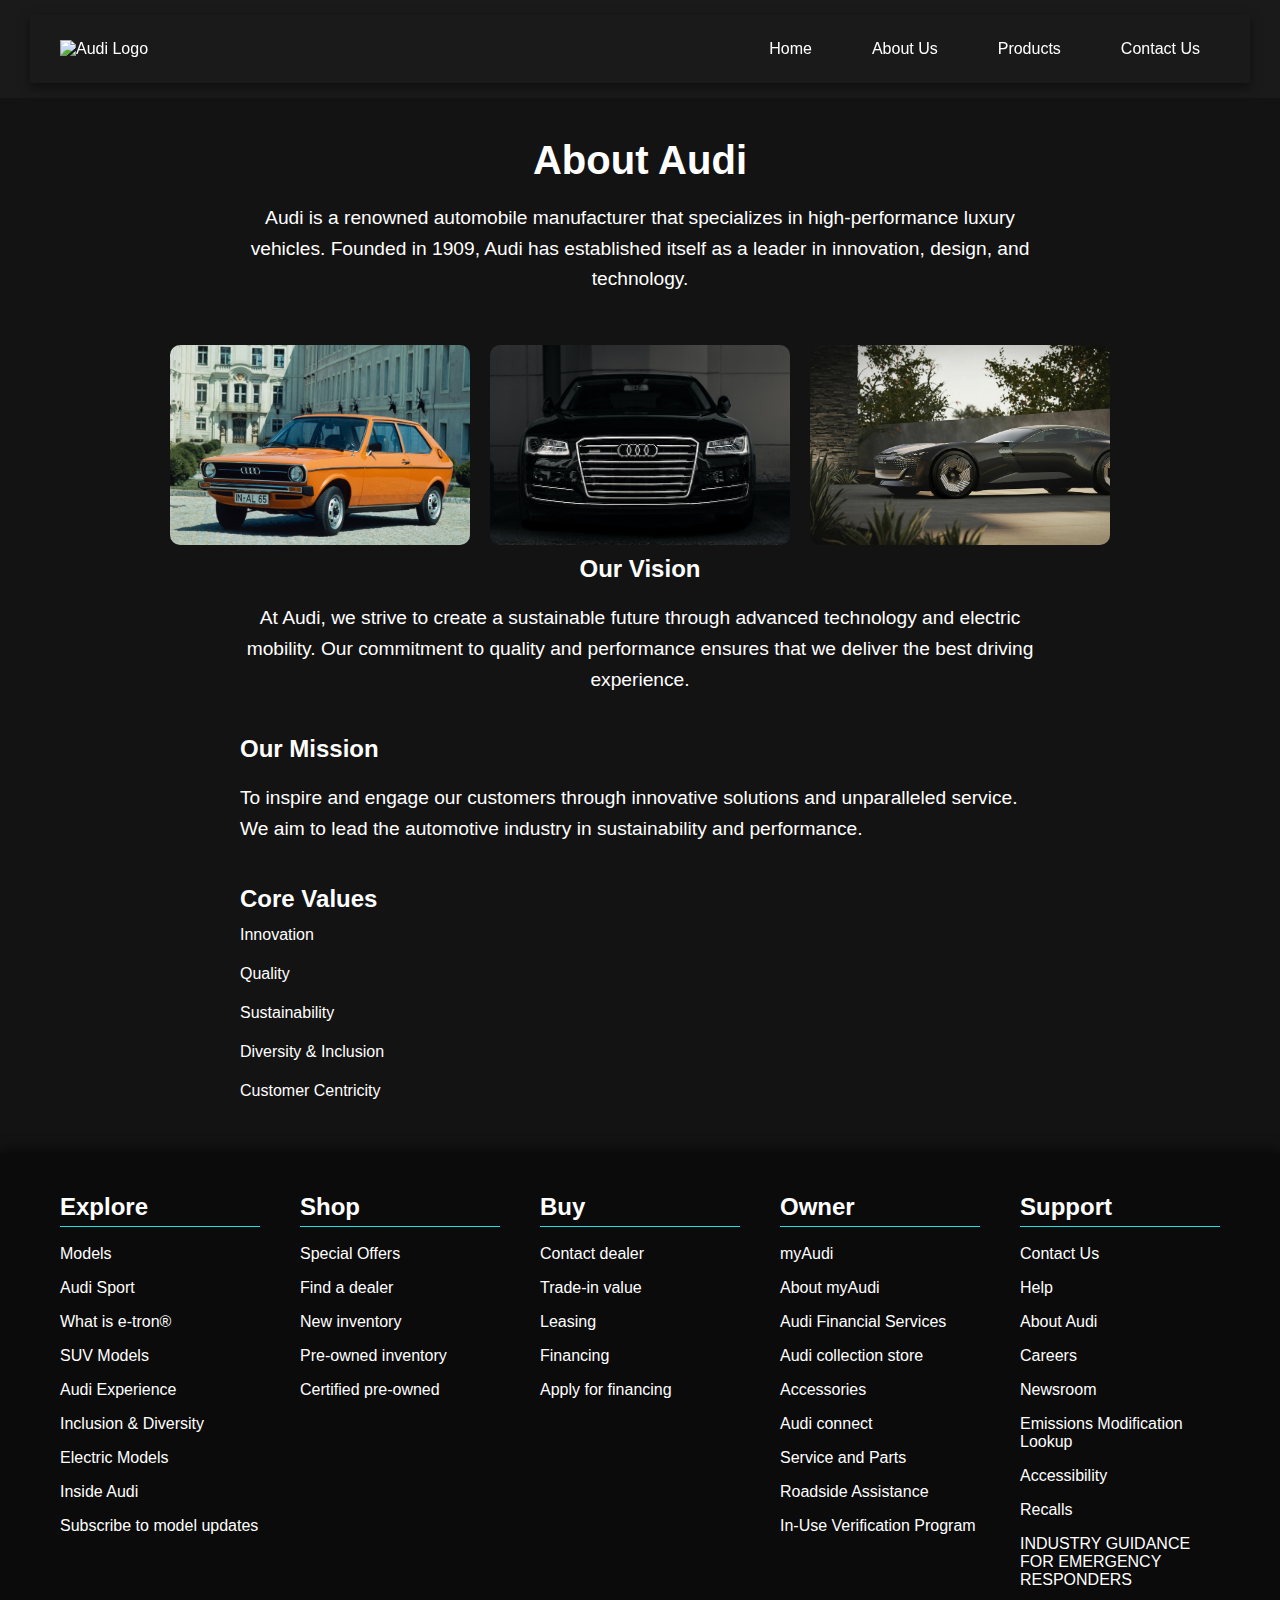
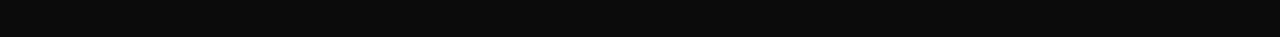
==== about.html @ 6d5eec99 "Add about section" ====
<!DOCTYPE html>
<html lang="en">
<head>
    <meta charset="UTF-8">
    <meta name="viewport" content="width=device-width, initial-scale=1.0">
    <title>About Us</title>
    <link rel="stylesheet" href="about.css">
    <link rel="stylesheet" href="style.css">
</head>
<body>
    <header>
        <nav class="navbar">
            <div class="logoContent">
                <img src="./images/Logo.png" alt="Audi Logo">
            </div>
            <div class="links">
                <a href="index.html">Home</a> 
                <a href="about.html">About Us</a>
                <a href="#">Products</a>
                <a href="#">Contact Us</a>
            </div>
        </nav>
    </header>

    <section class="about-section">
        <h1>About Audi</h1>
        <p>Audi is a renowned automobile manufacturer that specializes in high-performance luxury vehicles. Founded in 1909, Audi has established itself as a leader in innovation, design, and technology.</p>

        <div class="about-images">
            <img src="./images/audi-history.jpg" alt="Audi History" class="about-image">
            <img src="./images/audi-innovation.jpg" alt="Audi Innovation" class="about-image">
            <img src="./images/audi-future.jpg" alt="Audi Future" class="about-image">
        </div>

        <div class="about-description">
            <h2>Our Vision</h2>
            <p>At Audi, we strive to create a sustainable future through advanced technology and electric mobility. Our commitment to quality and performance ensures that we deliver the best driving experience.</p>
        </div>

        <div class="mission-section">
            <h2>Our Mission</h2>
            <p>To inspire and engage our customers through innovative solutions and unparalleled service. We aim to lead the automotive industry in sustainability and performance.</p>
        </div>

        <div class="values-section">
            <h2>Core Values</h2>
            <ul>
                <li>Innovation</li>
                <li>Quality</li>
                <li>Sustainability</li>
                <li>Diversity & Inclusion</li>
                <li>Customer Centricity</li>
            </ul>
        </div>
    </section>

    <footer class="foot">
        <div class="end">
            <ul class="explore">
                <h3>Explore</h3>
                <li>Models</li>
                <li>Audi Sport</li>
                <li>What is e-tron®</li>
                <li>SUV Models</li>
                <li>Audi Experience</li>
                <li>Inclusion & Diversity</li>
                <li>Electric Models</li>
                <li>Inside Audi</li>
                <li>Subscribe to model updates</li>
            </ul>
            <ul class="shop">
                <h3>Shop</h3>
                <li>Special Offers</li>
                <li>Find a dealer</li>
                <li>New inventory</li>
                <li>Pre-owned inventory</li>
                <li>Certified pre-owned</li>
            </ul>
            <ul class="buy">
                <h3>Buy</h3>
                <li>Contact dealer</li>
                <li>Trade-in value</li>
                <li>Leasing</li>
                <li>Financing</li>
                <li>Apply for financing</li>
            </ul>
            <ul class="own">
                <h3>Owner</h3>
                <li>myAudi</li>
                <li>About myAudi</li>
                <li>Audi Financial Services</li>
                <li>Audi collection store</li>
                <li>Accessories</li>
                <li>Audi connect</li>
                <li>Service and Parts</li>
                <li>Roadside Assistance</li>
                <li>In-Use Verification Program</li>
            </ul>
            <ul class="support">
                <h3>Support</h3>
                <li>Contact Us</li>
                <li>Help</li>
                <li>About Audi</li>
                <li>Careers</li>
                <li>Newsroom</li>
                <li>Emissions Modification Lookup</li>
                <li>Accessibility</li>
                <li>Recalls</li>
                <li>INDUSTRY GUIDANCE FOR EMERGENCY RESPONDERS</li>
            </ul>
        </div>
    </footer>
    <script src="/script.js"></script>
</body>
</html>
---- about.css ----
/* Reset styles */
* {
    margin: 0;
    padding: 0;
    box-sizing: border-box; /* Added for better box model handling */
}

/* Body styling */
body {
    background-color: rgb(20, 20, 20); /* Dark background */
    color: white; /* Default text color */
    font-family: Arial, sans-serif; /* General font */
}

/* Header styling */
header {
    background-color: #1a1a1a; /* Dark header */
    padding: 15px 30px;
}

/* Navbar styling */
.navbar {
    display: flex;
    justify-content: space-between;
    align-items: center;
    position: sticky;
    top: 0;
    z-index: 1000;
}

/* Logo styling */
.logoContent img {
    width: 60px; /* Logo size */
}

/* Links styling */
.links {
    display: flex;
    gap: 20px;
}

.links a {
    text-decoration: none;
    color: rgb(255, 255, 255);
    padding: 10px 20px;
    transition: background-color 0.3s ease-in-out, color 0.3s ease;
    border-radius: 5px;
    font-size: 16px;
}

.links a:hover {
    background-color: #333; /* Hover effect */
    color: rgb(24, 224, 227);
    box-shadow: 0 0 10px rgba(24, 224, 227, 0.5);
}

/* About section styling */
.about-section {
    padding: 40px 20px;
    text-align: center; /* Centering the content */
}

.about-section h1 {
    font-size: 2.5rem;
    margin-bottom: 20px; /* Spacing below the title */
}

.about-section p {
    font-size: 1.2rem;
    line-height: 1.6; /* Better readability */
    margin: 20px auto; /* Center the paragraph with some margin */
    max-width: 800px; /* Limit the width of the paragraph */
}

/* Image gallery */
.about-images {
    display: flex;
    justify-content: center;
    flex-wrap: wrap;
    margin-top: 40px;
}

.about-images img {
    width: 300px; /* Fixed width */
    height: 200px; /* Fixed height */
    object-fit: cover; /* Ensures images cover the area without distortion */
    margin: 10px;
    border-radius: 10px; /* Rounded corners for images */
    transition: transform 0.3s ease; /* Animation effect on hover */
}

.about-images img:hover {
    transform: scale(1.05); /* Slightly enlarges the image on hover */
}

/* Mission and Values sections */
.mission-section, .values-section {
    margin-top: 40px; /* Spacing above each section */
    text-align: left; /* Align text to the left */
    max-width: 800px; /* Limit the width of the sections */
    margin-left: auto; /* Center the sections */
    margin-right: auto; /* Center the sections */
}

.values-section ul {
    list-style: none; /* Remove bullets */
    padding-left: 0; /* Remove left padding */
}

.values-section li {
    margin: 5px 0; /* Spacing between list items */
    animation: fadeIn 0.5s ease forwards; /* Add fade-in animation */
}

/* Footer styling */
footer {
    background-color: rgb(11, 11, 11);
    padding: 40px 20px; /* Increased padding for better spacing */
    color: white;
    display: flex;
    flex-wrap: wrap;
    justify-content: space-between;
    align-items: flex-start;
    box-shadow: 0 -4px 10px rgba(0, 0, 0, 0.5);
}

/* Container for footer sections */
.end {
    display: flex;
    flex: 1; /* Allow the section to grow */
    justify-content: space-around;
    align-items: flex-start;
    flex-wrap: wrap; /* Allow wrapping on smaller screens */
    max-width: 1200px; /* Center the footer content */
    margin: 0 auto; /* Center alignment */
}

/* Styling for each list */
.end ul {
    list-style: none;
    padding: 0;
    margin: 0 20px; /* Margin for spacing */
    width: 200px; /* Fixed width for consistency */
}

/* Headings styling */
h3 {
    margin-bottom: 10px; /* Spacing below section headings */
}

/* Animation */
@keyframes fadeIn {
    0% {
        opacity: 0;
        transform: translateY(10px); /* Start slightly lower */
    }
    100% {
        opacity: 1;
        transform: translateY(0); /* End in original position */
    }
}
---- style.css ----
*{
    margin: 0;
    padding: 0;
}

body{
    background-color:rgb(20, 19, 19);
}
/* navbar section */
.navbar {
  background-color: #1a1a1a; /* Dark background */
  color: white;
  display: flex;
  justify-content: space-between;
  align-items: center;
  padding: 15px 30px;
  position: sticky;
  top: 0;
  z-index: 1000;
  box-shadow: 0 4px 10px rgba(0, 0, 0, 0.5);
}

/* Logo styling */
.logoContent img {
  width: 100px; /* Adjusted size */
  height: auto;
}

/* Links styling */
.links {
  display: flex;
  gap: 20px;
}

.links a {
  text-decoration: none;
  color: rgb(255, 255, 255);
  padding: 10px 20px;
  transition: 0.3s ease-in-out;
  border-radius: 5px;
  font-size: 16px;
}

.links a:hover {
  background-color: #333; /* Hover effect */
  color: rgb(24, 224, 227);
  box-shadow: 0 0 10px rgba(24, 224, 227, 0.5);
}

/* Mobile responsive */
@media (max-width: 768px) {
  .navbar {
    flex-direction: column;
    align-items: flex-start;
    padding: 10px;
  }

  .links {
    flex-direction: column;
    width: 100%;
    gap: 10px;
  }

  .links a {
    padding: 15px;
    width: 100%;
    text-align: left;
  }
}
/* slider css */
#sliders{
    width: 100%;
    height: 500px;
    margin: auto;
    box-shadow: 0 0 3px black;
    position: relative;

}
.slide{
    height: 100%;
    width: 100%;
    object-fit: cover;
    position: absolute;
    animation:sliding 16s 1.5s infinite ;
}

@keyframes sliding{
    0%{
        transform: translateX(-0%);
    }
    15%{
        transform: translateX(-100%);
    }
    30%{
        transform: translateX(-200%);
    }
    45%{
        transform: translateX(-300%);
    }
    60%{
        transform: translateX(-200%);
    }
    75%{
        transform: translateX(-100%);
    }
    100%{
        transform: translateX(-0%);
    }
}
/* slider css end */

.models{
    padding: 60px 0;
    display: flex;
    justify-content: space-evenly;
    align-items: center;
}
.one , .two ,.three{
    
  height: 70vh;
  width: 20%;


}
.one{
  background: no-repeat;
background-image:url(https://i.pinimg.com/564x/d4/bb/69/d4bb697a2941b08ff749fef2f58c51b9.jpg) ;
background-size:100% 90% ;
}
.two{
  background: no-repeat;
background-image:url(https://i.pinimg.com/564x/ad/93/be/ad93bef33e4630742f13a92005409140.jpg);
background-size:100% 90% ;
}
.three{
  background: no-repeat;
background-image:url(https://i.pinimg.com/564x/08/ae/2f/08ae2fa3f4aa5f7aedd374107a49757d.jpg);
background-size:100% 90% ;
}
.models h1 {
  display: flex;
  justify-content: center;
  align-items: center;
  text-decoration: none;
  font-family: "Pacifico", cursive;
  font-weight: 400;
  color: white;
}
.models a{
  text-decoration: none;
  
}

.performance{
    display: flex;
    justify-content: center;
    align-items: center;
     }
     .spec-box{
    
    display: flex;
    justify-content: space-evenly;
  
     }
    .hp , .trq , .spd{
      color:rgb(246, 246, 246);
    list-style: none;
    
    height:30rem;
    width: 25rem;
    display: flex;
    align-items: center;
    justify-content: center;
    flex-direction: column;
    }
    .spec-box p{
      font-size: 1.5rem;
    }
    .spec-box h1{
      font-size: 4rem;
      display: flex;
      gap: 1rem
      ;
    }
    .line{
      height: 70vh;
      width: 0px;
      border: 1px solid rgb(22, 203, 219);
    }

    /* footer */
    footer {
      background-color: rgb(11, 11, 11);
      padding: 40px 20px; /* Increased padding for better spacing */
      color: white;
      display: flex;
      flex-wrap: wrap;
      justify-content: space-between;
      align-items: flex-start;
      box-shadow: 0 -4px 10px rgba(0, 0, 0, 0.5);
  }
  
  /* Container for footer sections */
  .end {
      display: flex;
      flex: 1; /* Allow the section to grow */
      justify-content: space-around;
      align-items: flex-start;
      flex-wrap: wrap; /* Allow wrapping on smaller screens */
      max-width: 1200px; /* Center the footer content */
      margin: 0 auto; /* Center alignment */
  }
  
  /* Styling for each list */
  .end ul {
      list-style: none;
      padding: 0;
      margin: 0 20px; /* Margin for spacing */
      width: 200px; /* Fixed width for consistency */
  }
  
  h3 {
      font-size: 1.5rem; /* Font size for headings */
      margin-bottom: 10px; /* Space below headings */
      border-bottom: 1px solid rgb(24, 224, 227); /* Underline for headings */
      padding-bottom: 5px; /* Padding for headings */
  }
  
  /* Styling for list items */
  li {
      padding: 8px 0; /* Vertical padding for list items */
      transition: color 0.3s; /* Smooth color transition */
  }
  
  li:hover {
      color: rgb(24, 224, 227); /* Hover effect on list items */
  }
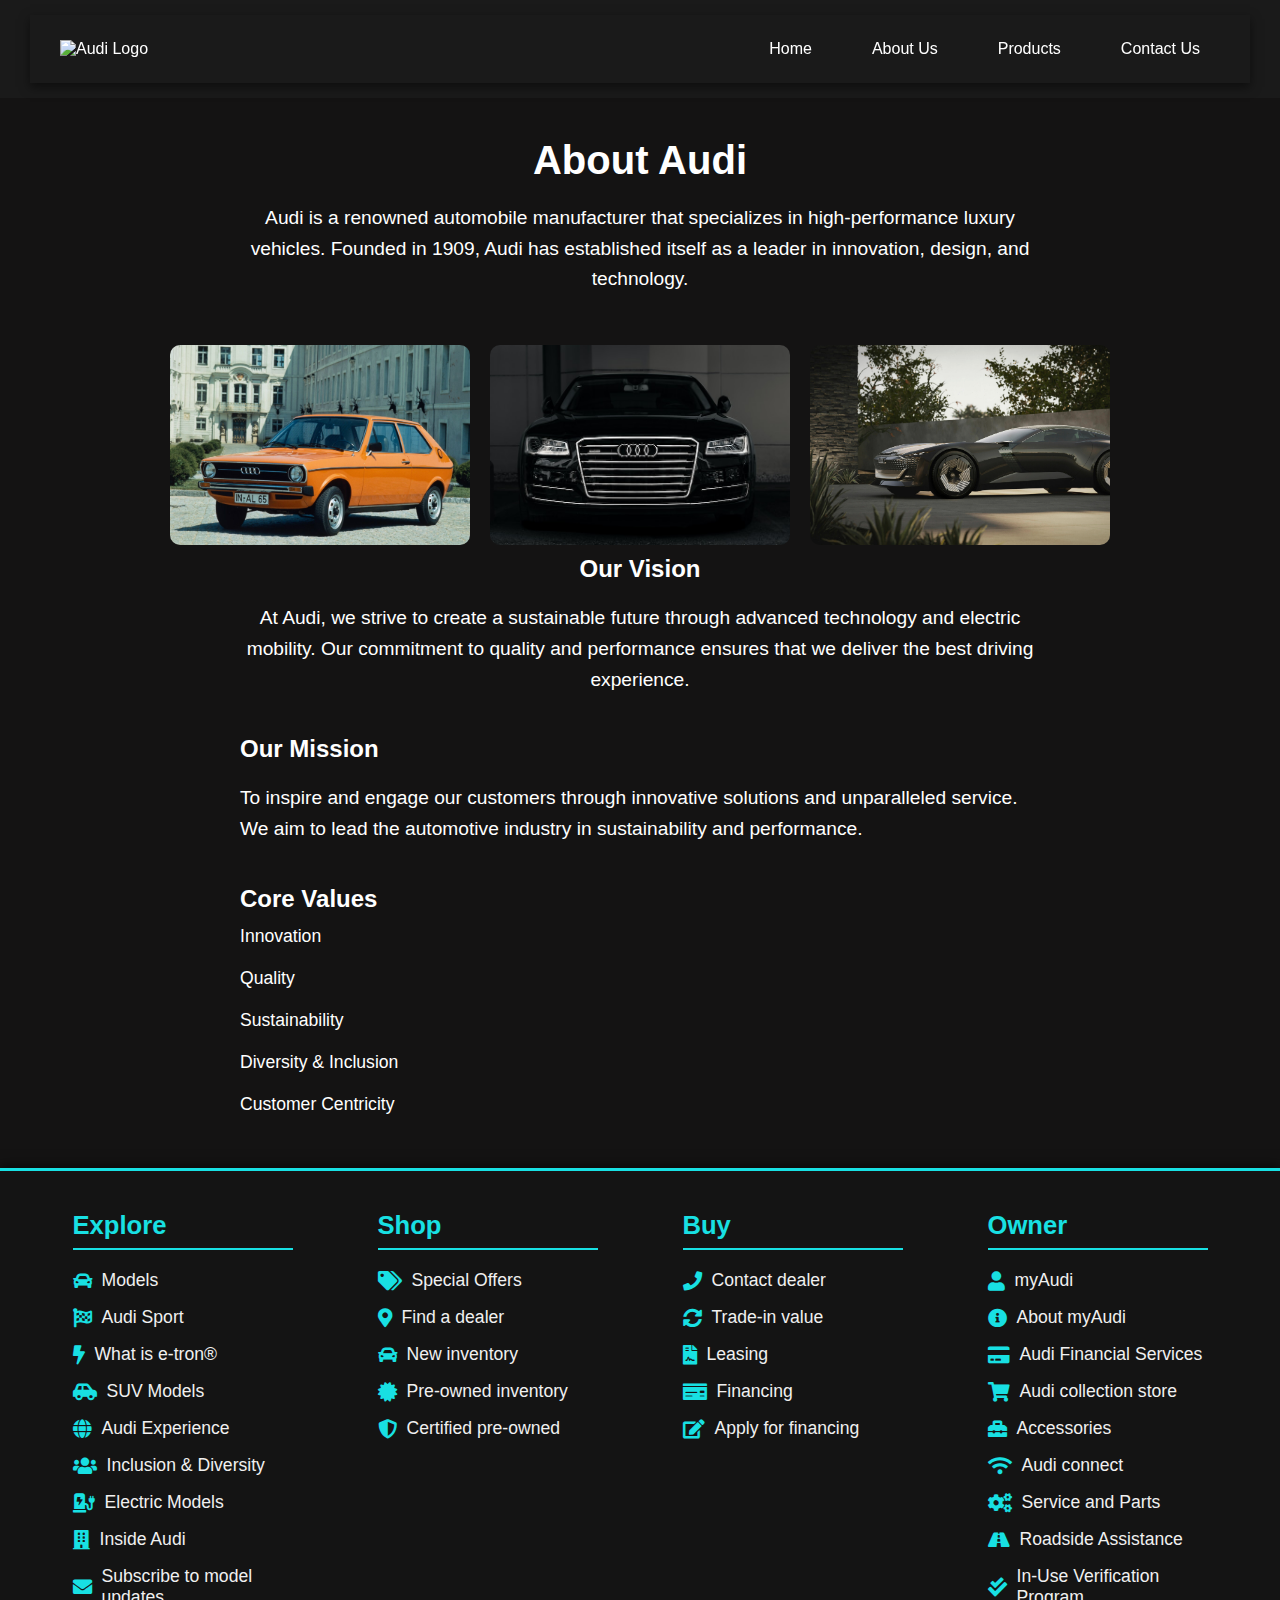
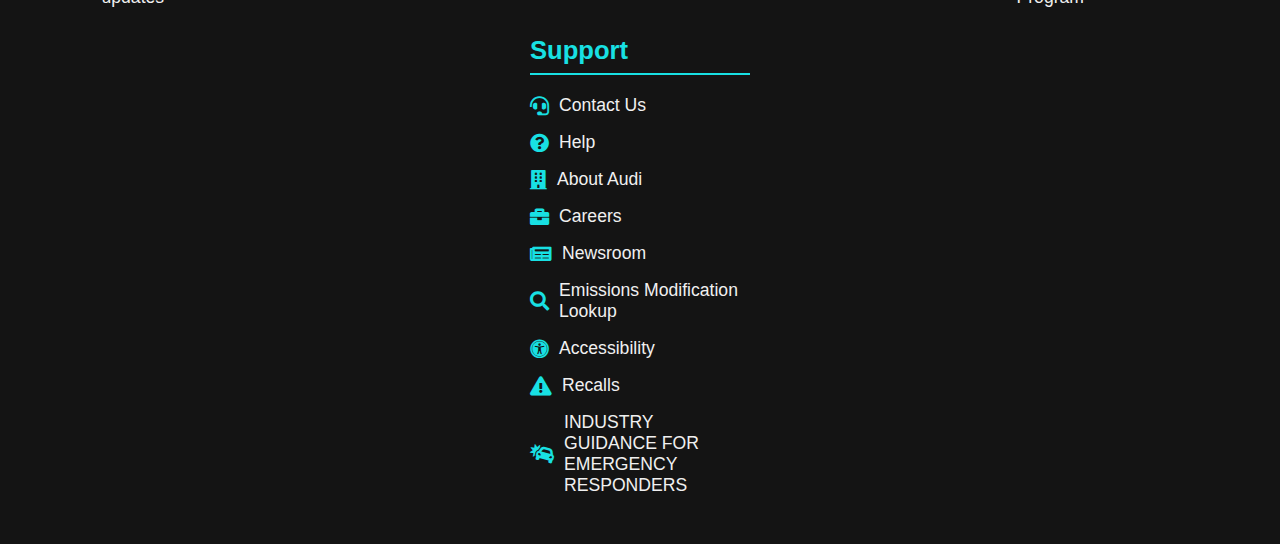
==== commit 82a6ddd5: "Added changes to the footer section" ====
--- a/about.html
+++ b/about.html
@@ -6,6 +6,8 @@
     <title>About Us</title>
     <link rel="stylesheet" href="about.css">
     <link rel="stylesheet" href="style.css">
+    <link rel="stylesheet" href="https://cdnjs.cloudflare.com/ajax/libs/font-awesome/5.15.4/css/all.min.css">
+
 </head>
 <body>
     <header>
@@ -58,55 +60,55 @@
         <div class="end">
             <ul class="explore">
                 <h3>Explore</h3>
-                <li>Models</li>
-                <li>Audi Sport</li>
-                <li>What is e-tron®</li>
-                <li>SUV Models</li>
-                <li>Audi Experience</li>
-                <li>Inclusion & Diversity</li>
-                <li>Electric Models</li>
-                <li>Inside Audi</li>
-                <li>Subscribe to model updates</li>
+                <li><i class="fas fa-car"></i> Models</li>
+                <li><i class="fas fa-flag-checkered"></i> Audi Sport</li>
+                <li><i class="fas fa-bolt"></i> What is e-tron®</li>
+                <li><i class="fas fa-car-side"></i> SUV Models</li>
+                <li><i class="fas fa-globe"></i> Audi Experience</li>
+                <li><i class="fas fa-users"></i> Inclusion & Diversity</li>
+                <li><i class="fas fa-charging-station"></i> Electric Models</li>
+                <li><i class="fas fa-building"></i> Inside Audi</li>
+                <li><i class="fas fa-envelope"></i> Subscribe to model updates</li>
             </ul>
             <ul class="shop">
                 <h3>Shop</h3>
-                <li>Special Offers</li>
-                <li>Find a dealer</li>
-                <li>New inventory</li>
-                <li>Pre-owned inventory</li>
-                <li>Certified pre-owned</li>
+                <li><i class="fas fa-tags"></i> Special Offers</li>
+                <li><i class="fas fa-map-marker-alt"></i> Find a dealer</li>
+                <li><i class="fas fa-car"></i> New inventory</li>
+                <li><i class="fas fa-certificate"></i> Pre-owned inventory</li>
+                <li><i class="fas fa-shield-alt"></i> Certified pre-owned</li>
             </ul>
             <ul class="buy">
                 <h3>Buy</h3>
-                <li>Contact dealer</li>
-                <li>Trade-in value</li>
-                <li>Leasing</li>
-                <li>Financing</li>
-                <li>Apply for financing</li>
+                <li><i class="fas fa-phone"></i> Contact dealer</li>
+                <li><i class="fas fa-sync-alt"></i> Trade-in value</li>
+                <li><i class="fas fa-file-contract"></i> Leasing</li>
+                <li><i class="fas fa-money-check"></i> Financing</li>
+                <li><i class="fas fa-edit"></i> Apply for financing</li>
             </ul>
             <ul class="own">
                 <h3>Owner</h3>
-                <li>myAudi</li>
-                <li>About myAudi</li>
-                <li>Audi Financial Services</li>
-                <li>Audi collection store</li>
-                <li>Accessories</li>
-                <li>Audi connect</li>
-                <li>Service and Parts</li>
-                <li>Roadside Assistance</li>
-                <li>In-Use Verification Program</li>
+                <li><i class="fas fa-user"></i> myAudi</li>
+                <li><i class="fas fa-info-circle"></i> About myAudi</li>
+                <li><i class="fas fa-credit-card"></i> Audi Financial Services</li>
+                <li><i class="fas fa-shopping-cart"></i> Audi collection store</li>
+                <li><i class="fas fa-toolbox"></i> Accessories</li>
+                <li><i class="fas fa-wifi"></i> Audi connect</li>
+                <li><i class="fas fa-cogs"></i> Service and Parts</li>
+                <li><i class="fas fa-road"></i> Roadside Assistance</li>
+                <li><i class="fas fa-check-double"></i> In-Use Verification Program</li>
             </ul>
             <ul class="support">
                 <h3>Support</h3>
-                <li>Contact Us</li>
-                <li>Help</li>
-                <li>About Audi</li>
-                <li>Careers</li>
-                <li>Newsroom</li>
-                <li>Emissions Modification Lookup</li>
-                <li>Accessibility</li>
-                <li>Recalls</li>
-                <li>INDUSTRY GUIDANCE FOR EMERGENCY RESPONDERS</li>
+                <li><i class="fas fa-headset"></i> Contact Us</li>
+                <li><i class="fas fa-question-circle"></i> Help</li>
+                <li><i class="fas fa-building"></i> About Audi</li>
+                <li><i class="fas fa-briefcase"></i> Careers</li>
+                <li><i class="fas fa-newspaper"></i> Newsroom</li>
+                <li><i class="fas fa-search"></i> Emissions Modification Lookup</li>
+                <li><i class="fas fa-universal-access"></i> Accessibility</li>
+                <li><i class="fas fa-exclamation-triangle"></i> Recalls</li>
+                <li><i class="fas fa-car-crash"></i> INDUSTRY GUIDANCE FOR EMERGENCY RESPONDERS</li>
             </ul>
         </div>
     </footer>
--- a/about.css
+++ b/about.css
@@ -112,50 +112,80 @@
     animation: fadeIn 0.5s ease forwards; /* Add fade-in animation */
 }
 
-/* Footer styling */
+/* Footer */
 footer {
-    background-color: rgb(11, 11, 11);
-    padding: 40px 20px; /* Increased padding for better spacing */
-    color: white;
-    display: flex;
-    flex-wrap: wrap;
-    justify-content: space-between;
-    align-items: flex-start;
-    box-shadow: 0 -4px 10px rgba(0, 0, 0, 0.5);
+  background-color: rgb(20, 20, 20); /* Darker for contrast */
+  padding: 40px 20px;
+  color: #f0f0f0;
+  display: flex;
+  flex-wrap: wrap;
+  justify-content: space-between;
+  align-items: flex-start;
+  box-shadow: 0 -4px 10px rgba(0, 0, 0, 0.5);
+  border-top: 3px solid #18e0e3;
 }
 
-/* Container for footer sections */
+/* Footer container */
 .end {
-    display: flex;
-    flex: 1; /* Allow the section to grow */
-    justify-content: space-around;
-    align-items: flex-start;
-    flex-wrap: wrap; /* Allow wrapping on smaller screens */
-    max-width: 1200px; /* Center the footer content */
-    margin: 0 auto; /* Center alignment */
+  display: flex;
+  flex: 1;
+  justify-content: space-around;
+  align-items: flex-start;
+  flex-wrap: wrap;
+  max-width: 1200px;
+  margin: 0 auto;
+  gap: 20px;
 }
 
-/* Styling for each list */
+/* Footer list */
 .end ul {
-    list-style: none;
-    padding: 0;
-    margin: 0 20px; /* Margin for spacing */
-    width: 200px; /* Fixed width for consistency */
+  list-style: none;
+  padding: 0;
+  margin: 0 20px;
+  width: 220px;
 }
 
-/* Headings styling */
+/* Footer headings */
 h3 {
-    margin-bottom: 10px; /* Spacing below section headings */
+  font-size: 1.6rem;
+  margin-bottom: 12px;
+  border-bottom: 2px solid #18e0e3;
+  padding-bottom: 8px;
+  color: #18e0e3;
 }
 
-/* Animation */
-@keyframes fadeIn {
-    0% {
-        opacity: 0;
-        transform: translateY(10px); /* Start slightly lower */
-    }
-    100% {
-        opacity: 1;
-        transform: translateY(0); /* End in original position */
-    }
+/* Footer list items */
+li {
+  padding: 8px 0;
+  font-size: 1.1rem;
+  display: flex;
+  align-items: center;
+  gap: 10px;
+  cursor: pointer;
+  transition: all 0.3s ease-in-out;
 }
+
+li:hover {
+  color: #18e0e3;
+  transform: scale(1.05); /* Hover effect */
+}
+
+/* Icons styling */
+li i {
+  font-size: 1.2rem;
+  color: #18e0e3;
+}
+
+/* Responsive design for smaller screens */
+@media (max-width: 768px) {
+  footer {
+      padding: 20px 10px;
+  }
+  .end ul {
+      width: 100%;
+      margin-bottom: 20px;
+  }
+  .end {
+      justify-content: flex-start;
+  }
+}--- a/style.css
+++ b/style.css
@@ -1,12 +1,15 @@
-*{
-    margin: 0;
-    padding: 0;
-}
-
-body{
-    background-color:rgb(20, 19, 19);
-}
-/* navbar section */
+* {
+  box-sizing: border-box;
+  margin: 0;
+  padding: 0;
+}
+
+body {
+  background-color: rgb(20, 19, 19);
+  font-family: Arial, sans-serif;
+}
+
+/* Navbar section */
 .navbar {
   background-color: #1a1a1a; /* Dark background */
   color: white;
@@ -22,8 +25,7 @@
 
 /* Logo styling */
 .logoContent img {
-  width: 100px; /* Adjusted size */
-  height: auto;
+  width: 60px; 
 }
 
 /* Links styling */
@@ -50,188 +52,223 @@
 /* Mobile responsive */
 @media (max-width: 768px) {
   .navbar {
-    flex-direction: column;
-    align-items: flex-start;
-    padding: 10px;
+      flex-direction: column;
+      align-items: flex-start;
+      padding: 10px;
   }
 
   .links {
-    flex-direction: column;
-    width: 100%;
-    gap: 10px;
+      flex-direction: column;
+      width: 100%;
+      gap: 10px;
   }
 
   .links a {
-    padding: 15px;
-    width: 100%;
-    text-align: left;
-  }
-}
-/* slider css */
-#sliders{
-    width: 100%;
-    height: 500px;
-    margin: auto;
-    box-shadow: 0 0 3px black;
-    position: relative;
-
-}
-.slide{
-    height: 100%;
-    width: 100%;
-    object-fit: cover;
-    position: absolute;
-    animation:sliding 16s 1.5s infinite ;
-}
-
-@keyframes sliding{
-    0%{
-        transform: translateX(-0%);
-    }
-    15%{
-        transform: translateX(-100%);
-    }
-    30%{
-        transform: translateX(-200%);
-    }
-    45%{
-        transform: translateX(-300%);
-    }
-    60%{
-        transform: translateX(-200%);
-    }
-    75%{
-        transform: translateX(-100%);
-    }
-    100%{
-        transform: translateX(-0%);
-    }
-}
-/* slider css end */
-
-.models{
-    padding: 60px 0;
-    display: flex;
-    justify-content: space-evenly;
-    align-items: center;
-}
-.one , .two ,.three{
-    
+      padding: 15px;
+      width: 100%;
+      text-align: left;
+  }
+}
+
+/* Slider CSS */
+.section {
+  position: relative;
+  width: 100%; /* Full width */
+  overflow: hidden; /* Hide overflow */
+}
+
+.slide {
+  display: none; /* Hide all slides initially */
+  width: 100%; /* Full width */
+}
+
+.slide.active {
+  display: block; /* Show the active slide */
+}
+
+.slide img {
+  width: 100%; /* Make the image cover the full width */
+  height: auto; /* Maintain aspect ratio */
+}
+
+.dots {
+  text-align: center;
+  position: absolute;
+  bottom: 20px; /* Adjust as necessary */
+  left: 50%;
+  transform: translateX(-50%);
+}
+
+.dot {
+  height: 10px;
+  width: 10px;
+  margin: 0 5px;
+  background-color: #bbb; /* Inactive dot color */
+  border-radius: 50%;
+  display: inline-block;
+  cursor: pointer;
+}
+
+.dot.active {
+  background-color: #717171; /* Active dot color */
+}
+
+/* Models Section */
+.models {
+  padding: 60px 0;
+  display: flex;
+  justify-content: space-evenly;
+  align-items: center;
+}
+
+.model {
   height: 70vh;
   width: 20%;
-
-
-}
-.one{
-  background: no-repeat;
-background-image:url(https://i.pinimg.com/564x/d4/bb/69/d4bb697a2941b08ff749fef2f58c51b9.jpg) ;
-background-size:100% 90% ;
-}
-.two{
-  background: no-repeat;
-background-image:url(https://i.pinimg.com/564x/ad/93/be/ad93bef33e4630742f13a92005409140.jpg);
-background-size:100% 90% ;
-}
-.three{
-  background: no-repeat;
-background-image:url(https://i.pinimg.com/564x/08/ae/2f/08ae2fa3f4aa5f7aedd374107a49757d.jpg);
-background-size:100% 90% ;
-}
+  display: flex;
+  flex-direction: column;
+  justify-content: flex-end; /* Align text at the bottom */
+  color: white;
+  text-align: center;
+}
+
+.one {
+  background-image: url(https://i.pinimg.com/564x/d4/bb/69/d4bb697a2941b08ff749fef2f58c51b9.jpg);
+  background-size: cover;
+  background-position: center;
+}
+
+.two {
+  background-image: url(https://i.pinimg.com/564x/ad/93/be/ad93bef33e4630742f13a92005409140.jpg);
+  background-size: cover;
+  background-position: center;
+}
+
+.three {
+  background-image: url(https://i.pinimg.com/564x/08/ae/2f/08ae2fa3f4aa5f7aedd374107a49757d.jpg);
+  background-size: cover;
+  background-position: center;
+}
+
 .models h1 {
-  display: flex;
-  justify-content: center;
-  align-items: center;
-  text-decoration: none;
   font-family: "Pacifico", cursive;
   font-weight: 400;
-  color: white;
-}
-.models a{
-  text-decoration: none;
-  
-}
-
-.performance{
-    display: flex;
-    justify-content: center;
-    align-items: center;
-     }
-     .spec-box{
-    
-    display: flex;
-    justify-content: space-evenly;
-  
-     }
-    .hp , .trq , .spd{
-      color:rgb(246, 246, 246);
-    list-style: none;
-    
-    height:30rem;
-    width: 25rem;
-    display: flex;
-    align-items: center;
-    justify-content: center;
-    flex-direction: column;
-    }
-    .spec-box p{
-      font-size: 1.5rem;
-    }
-    .spec-box h1{
-      font-size: 4rem;
-      display: flex;
-      gap: 1rem
-      ;
-    }
-    .line{
-      height: 70vh;
-      width: 0px;
-      border: 1px solid rgb(22, 203, 219);
-    }
-
-    /* footer */
-    footer {
-      background-color: rgb(11, 11, 11);
-      padding: 40px 20px; /* Increased padding for better spacing */
-      color: white;
-      display: flex;
-      flex-wrap: wrap;
-      justify-content: space-between;
-      align-items: flex-start;
-      box-shadow: 0 -4px 10px rgba(0, 0, 0, 0.5);
-  }
-  
-  /* Container for footer sections */
+}
+
+/* Performance Section */
+.performance {
+  display: flex;
+  justify-content: center;
+  align-items: center;
+}
+
+.spec-box {
+  display: flex;
+  justify-content: space-evenly;
+}
+
+.hp,
+.trq,
+.spd {
+  color: rgb(246, 246, 246);
+  list-style: none;
+  height: 30rem;
+  width: 25rem;
+  display: flex;
+  align-items: center;
+  justify-content: center;
+  flex-direction: column;
+}
+
+.spec-box p {
+  font-size: 1.5rem;
+}
+
+.spec-box h1 {
+  font-size: 4rem;
+  display: flex;
+  gap: 1rem;
+}
+
+.line {
+  height: 70vh;
+  width: 0px;
+  border: 1px solid rgb(22, 203, 219);
+}
+
+/* Footer */
+footer {
+  background-color: rgb(20, 20, 20); /* Darker for contrast */
+  padding: 40px 20px;
+  color: #f0f0f0;
+  display: flex;
+  flex-wrap: wrap;
+  justify-content: space-between;
+  align-items: flex-start;
+  box-shadow: 0 -4px 10px rgba(0, 0, 0, 0.5);
+  border-top: 3px solid #18e0e3;
+}
+
+/* Footer container */
+.end {
+  display: flex;
+  flex: 1;
+  justify-content: space-around;
+  align-items: flex-start;
+  flex-wrap: wrap;
+  max-width: 1200px;
+  margin: 0 auto;
+  gap: 20px;
+}
+
+/* Footer list */
+.end ul {
+  list-style: none;
+  padding: 0;
+  margin: 0 20px;
+  width: 220px;
+}
+
+/* Footer headings */
+h3 {
+  font-size: 1.6rem;
+  margin-bottom: 12px;
+  border-bottom: 2px solid #18e0e3;
+  padding-bottom: 8px;
+  color: #18e0e3;
+}
+
+/* Footer list items */
+li {
+  padding: 8px 0;
+  font-size: 1.1rem;
+  display: flex;
+  align-items: center;
+  gap: 10px;
+  cursor: pointer;
+  transition: all 0.3s ease-in-out;
+}
+
+li:hover {
+  color: #18e0e3;
+  transform: scale(1.05);
+}
+
+li i {
+  font-size: 1.2rem;
+  color: #18e0e3;
+}
+
+/* Responsive design for smaller screens */
+@media (max-width: 768px) {
+  footer {
+      padding: 20px 10px;
+  }
+  .end ul {
+      width: 100%;
+      margin-bottom: 20px;
+  }
   .end {
-      display: flex;
-      flex: 1; /* Allow the section to grow */
-      justify-content: space-around;
-      align-items: flex-start;
-      flex-wrap: wrap; /* Allow wrapping on smaller screens */
-      max-width: 1200px; /* Center the footer content */
-      margin: 0 auto; /* Center alignment */
-  }
-  
-  /* Styling for each list */
-  .end ul {
-      list-style: none;
-      padding: 0;
-      margin: 0 20px; /* Margin for spacing */
-      width: 200px; /* Fixed width for consistency */
-  }
-  
-  h3 {
-      font-size: 1.5rem; /* Font size for headings */
-      margin-bottom: 10px; /* Space below headings */
-      border-bottom: 1px solid rgb(24, 224, 227); /* Underline for headings */
-      padding-bottom: 5px; /* Padding for headings */
-  }
-  
-  /* Styling for list items */
-  li {
-      padding: 8px 0; /* Vertical padding for list items */
-      transition: color 0.3s; /* Smooth color transition */
-  }
-  
-  li:hover {
-      color: rgb(24, 224, 227); /* Hover effect on list items */
-  }+      justify-content: flex-start;
+  }
+}
+
